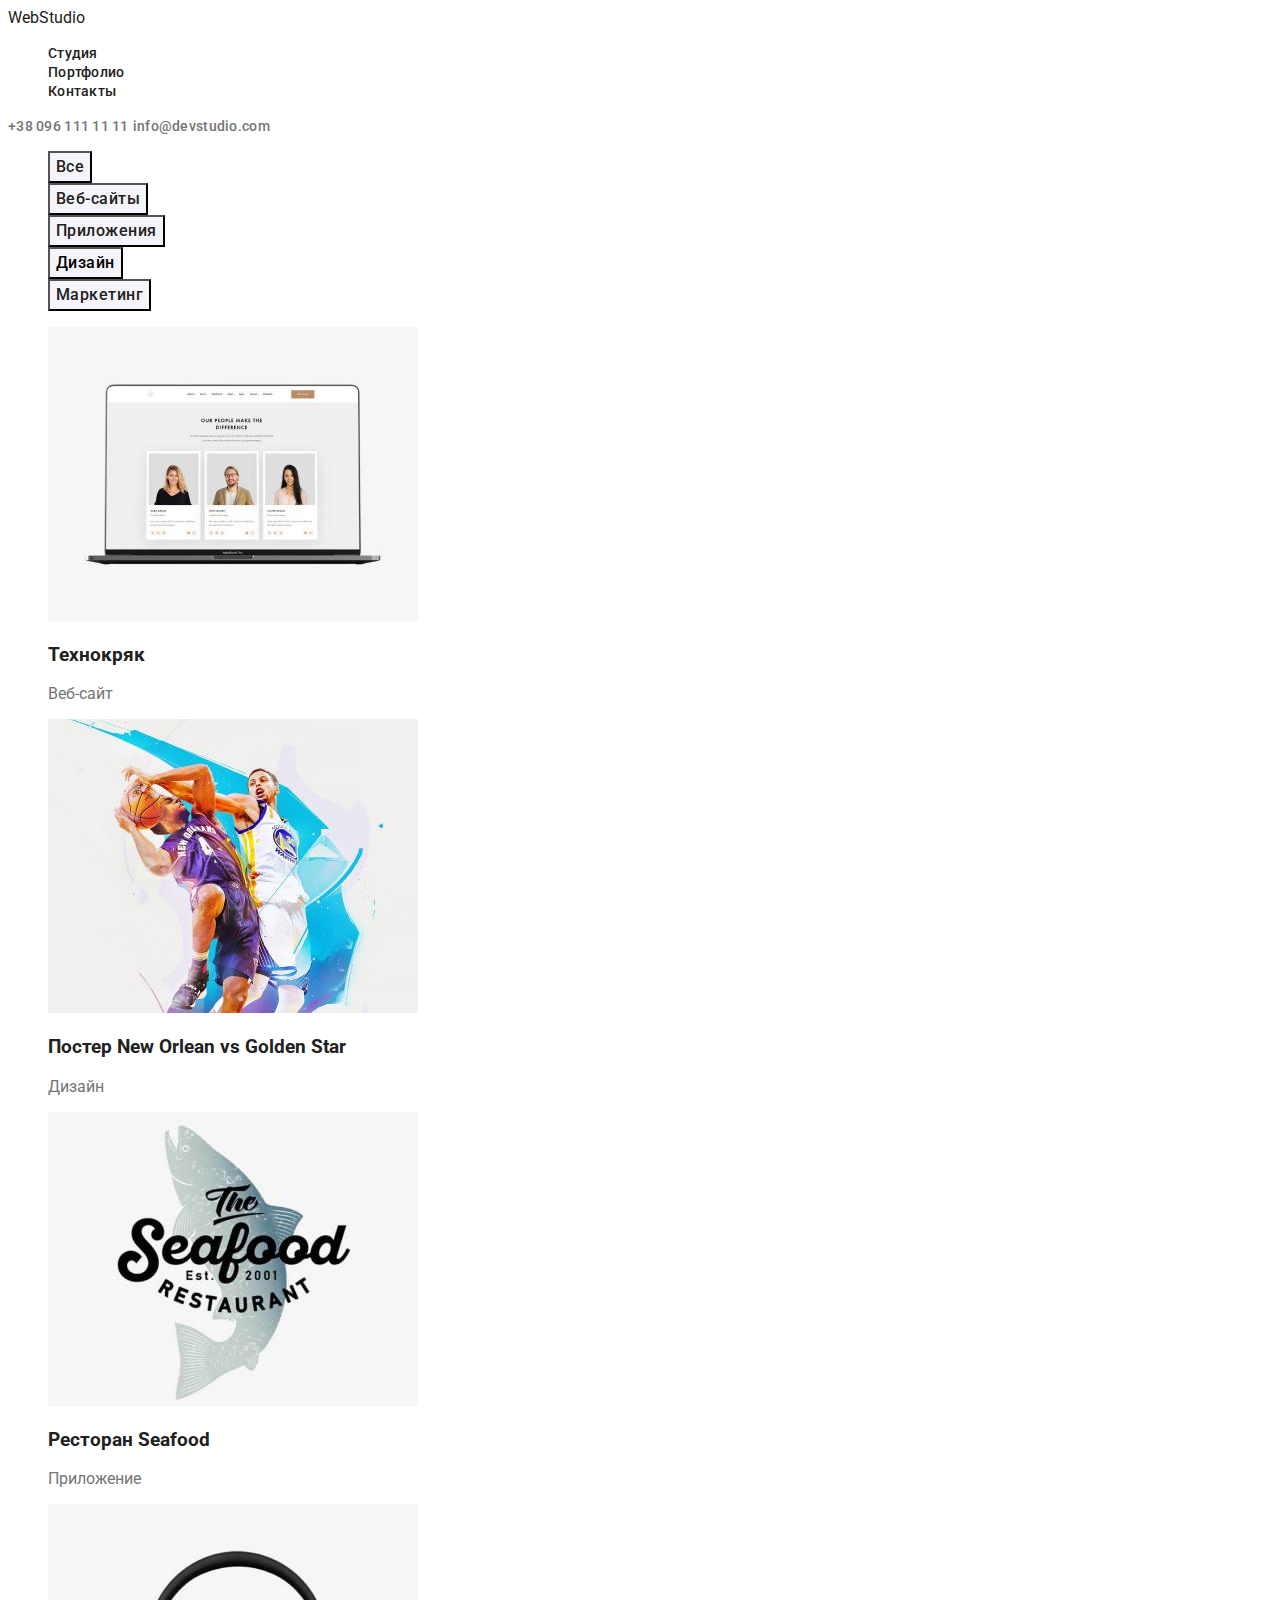
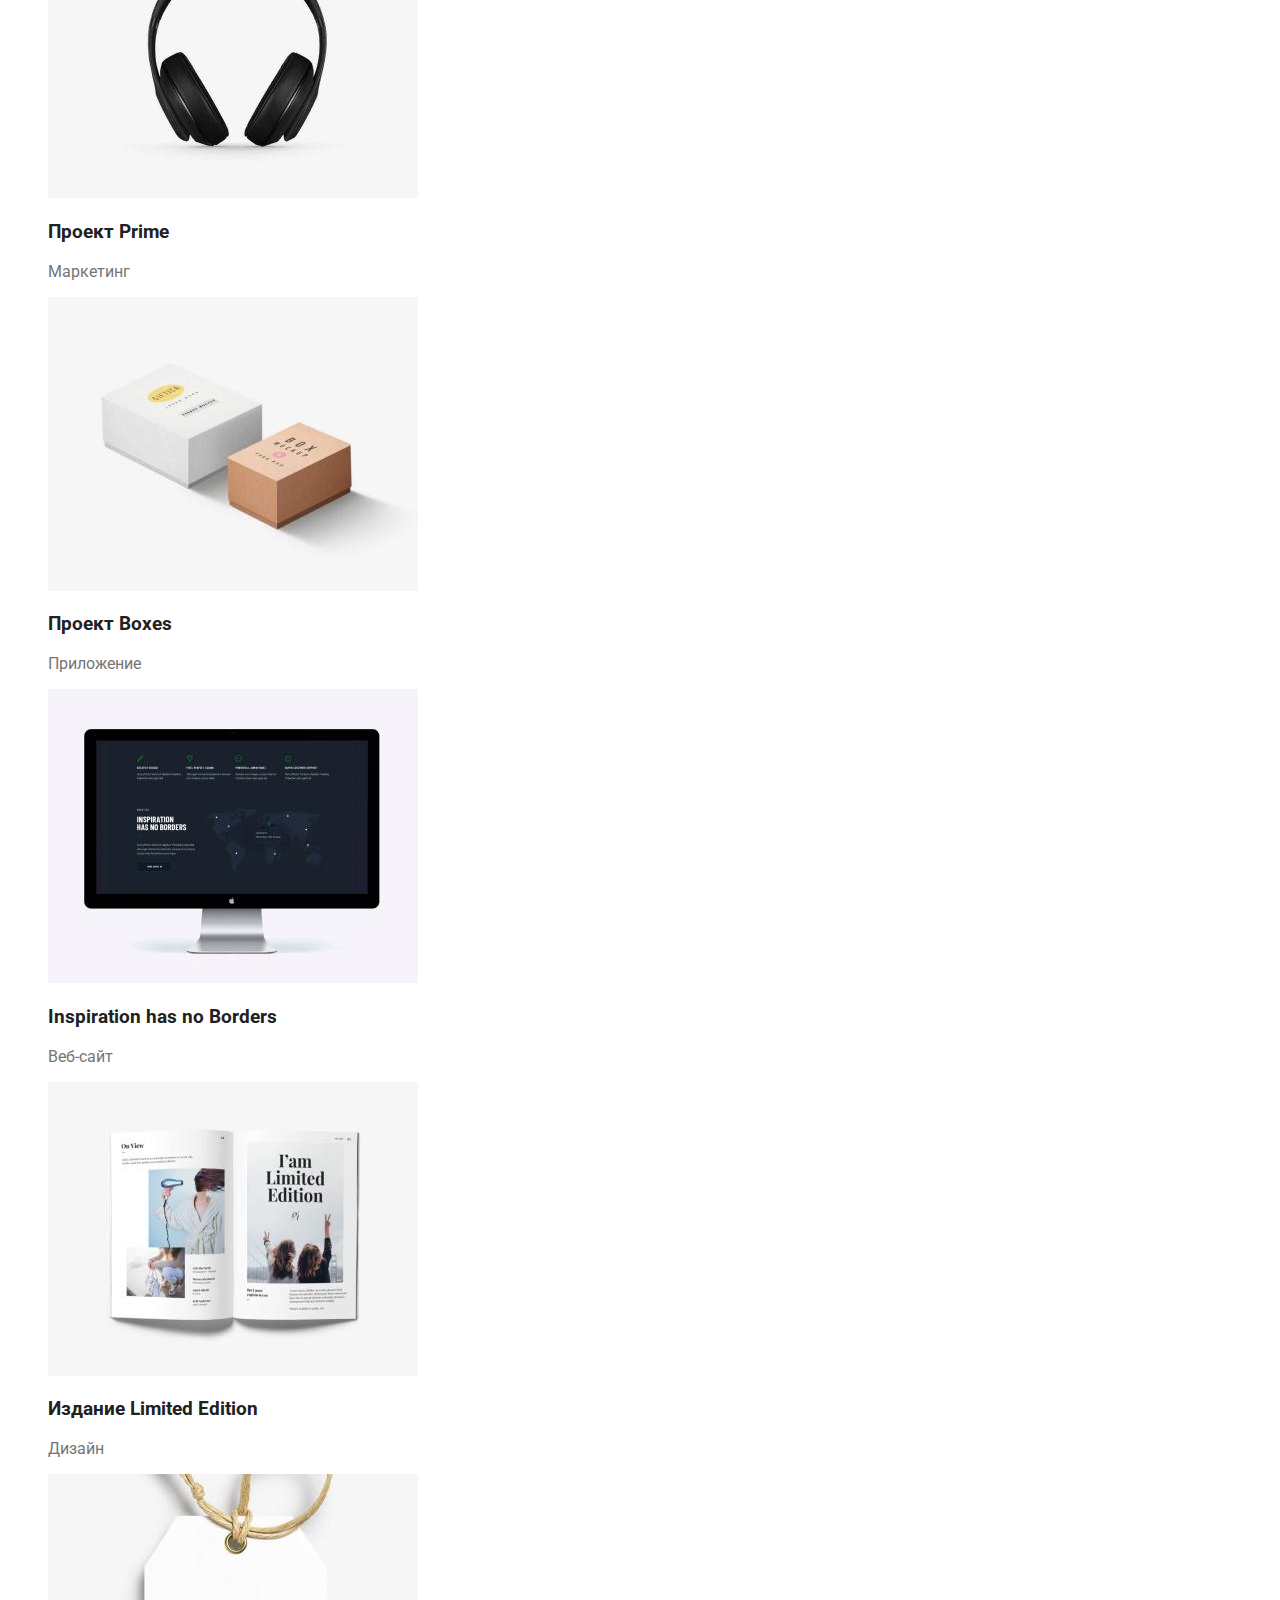
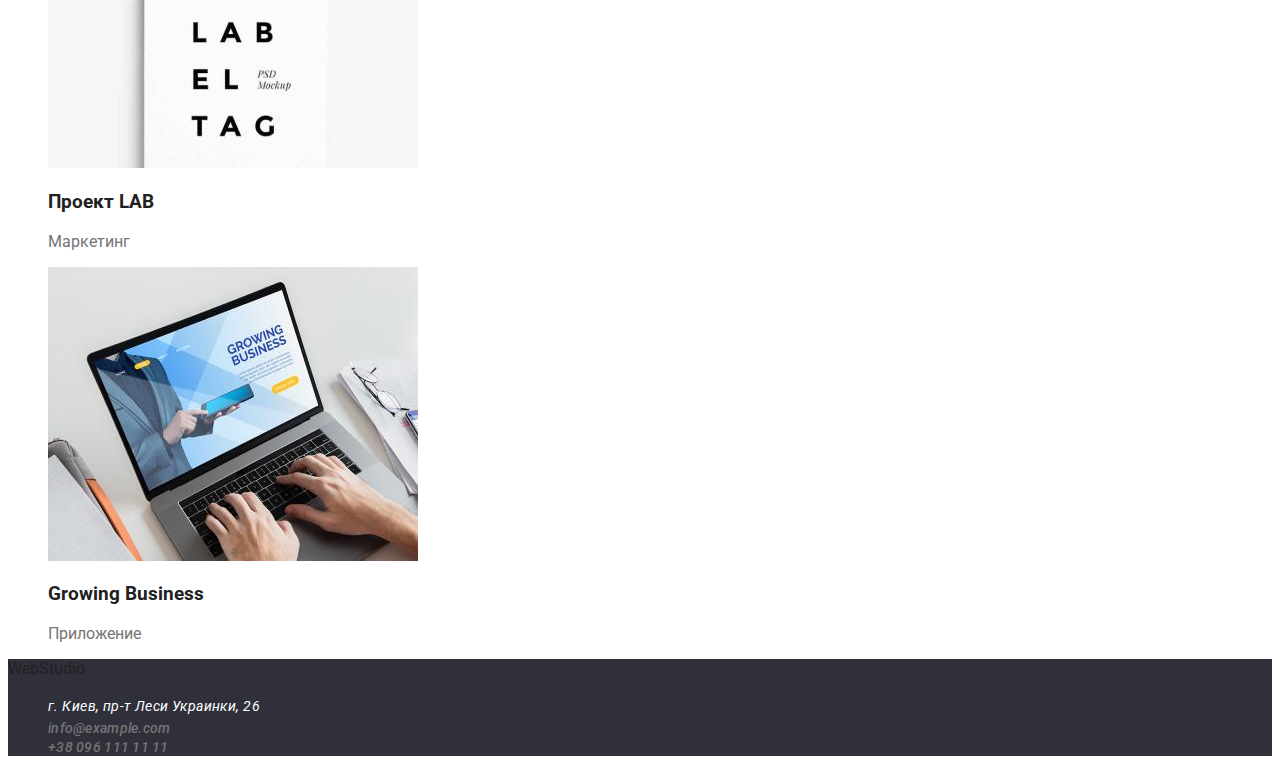
==== portfolio.html @ fa9903e9 "add portfolio.html" ====
<!DOCTYPE html>
<html lang="en">
  <head>
    <meta charset="UTF-8" />
    <meta http-equiv="X-UA-Compatible" content="IE=edge" />
    <meta name="viewport" content="width=device-width, initial-scale=1.0" />
    <title>Портфолио</title>
    <!-- Fonts start -->
    <link rel="preconnect" href="https://fonts.googleapis.com" />
    <link rel="preconnect" href="https://fonts.gstatic.com" crossorigin />
    <link
      href="https://fonts.googleapis.com/css2?family=Raleway:wght@700&family=Roboto:wght@400;500;700;900&display=swap"
      rel="stylesheet"
    />
    <!-- Fonts end -->
    <link rel="stylesheet" href="css/style.css" />
  </head>
  <body>
    <!-- header section -->
    <header class="header">
      <a class="logo link" href="#">WebStudio</a>
      <nav class="header-nav">
        <ul class="header-list list">
          <li class="header-item">
            <a class="header-link link" href="">Студия</a>
          </li>
          <li class="header-item">
            <a class="header-link link" href="">Портфолио</a>
          </li>
          <li class="header-item">
            <a class="header-link link" href="">Контакты</a>
          </li>
        </ul>
      </nav>
      <a class="header-phone link" href="tel:+380961111111">+38 096 111 11 11</a>
      <a class="header-mail link" href="mailto:info@devstudio.com">info@devstudio.com</a>
    </header>
    <!-- main section -->
    <main>
      <!-- hero section -->
      <section class="work">
        <h1 hidden>Portfolio</h1>
        <ul class="btn list">
          <li>
            <button type="button" class="work-btn-item btn-mode-ligh">Все</button>
          </li>
          <li>
            <button type="button" class="work-btn-item btn-mode-ligh">Веб-сайты</button>
          </li>
          <li>
            <button type="button" class="work-btn-item btn-mode-ligh">Приложения</button>
          </li>
          <li>
            <button type="button" class="work-btn-item btn-mode-light">Дизайн</button>
          </li>
          <li>
            <button type="button" class="work-btn-item btn-mode-ligh">Маркетинг</button>
          </li>
        </ul>
        <ul class="work-card list">
          <li class="work-cards">
            <a href="#">
              <img
                src="images/portfolio/laptop.jpg"
                alt="technochryak"
                width="370"
                height="294"
              />
            </a>
            <h3>Технокряк</h3>
            <p>Веб-сайт</p>
          </li>
          <li class="work-cards">
            <a href="#">
              <img
                src="images/portfolio/basketball.jpg"
                alt="poster"
                width="370"
                height="294"
              />
            </a>
            <h3>Постер New Orlean vs Golden Star</h3>
            <p>Дизайн</p>
          </li>
          <li class="work-cards">
            <a href="#">
              <img
                src="images/portfolio/seafood.jpg"
                alt="restourant"
                width="370"
                height="294"
              />
            </a>
            <h3>Ресторан Seafood</h3>
            <p>Приложение</p>
          </li>
          <li class="work-cards">
            <a href="#">
              <img
                src="images/portfolio/headphones.jpg"
                alt="headphones"
                width="370"
                height="294"
              />
            </a>
            <h3>Проект Prime</h3>
            <p>Маркетинг</p>
          </li>
          <li class="work-cards">
            <a href="#">
              <img src="images/portfolio/boxes.jpg" alt="boxes" width="370" height="294" />
            </a>
            <h3>Проект Boxes</h3>
            <p>Приложение</p>
          </li>
          <li class="work-cards">
            <a href="#">
              <img src="images/portfolio/imac.jpg" alt="Inspiration" width="370" height="294" />
            </a>
            <h3>Inspiration has no Borders</h3>
            <p>Веб-сайт</p>
          </li>
          <li class="work-cards">
            <a href="#">
              <img
                src="images/portfolio/limited.jpg"
                alt="limited edition"
                width="370"
                height="294"
              />
            </a>
            <h3>Издание Limited Edition</h3>
            <p>Дизайн</p>
          </li>
          <li class="work-cards">
            <a href="#">
              <img src="images/portfolio/lab.jpg" alt="lab" width="370" height="294" />
            </a>
            <h3>Проект LAB</h3>
            <p>Маркетинг</p>
          </li>
          <li class="work-cards">
            <a href="#">
              <img
                src="images/portfolio/business.jpg"
                alt="growing business"
                width="370"
                height="294"
              />
            </a>
            <h3>Growing Business</h3>
            <p>Приложение</p>
          </li>
        </ul>
      </section>
    </main>
    <!-- footer section -->
    <footer class="footer">
      <a class="logo link" href="#">WebStudio</a>
      <address>
        <ul class="footer-list list">
          <li class="footer-item">
            <a
              class="footer-link link"
              href="https://bit.ly/3pXMvUd"
              target="_blank"
              rel="noopener noreferrer"
              >г. Киев, пр-т Леси Украинки, 26</a
            >
          </li>
          <li class="footer-item">
            <a class="footer-mail link" href="mailto:info@devstudio.com">info@example.com</a>
          </li>
          <li class="footer-item">
            <a class="footer-phone link" href="tel:+380961111111">+38 096 111 11 11</a>
          </li>
        </ul>
      </address>
    </footer>
  </body>
</html>
---- css/style.css ----
:root {
  /* fonts */
  --main-font: 'Roboto', sans-serif;
  --secondary-font: 'Raleway', sans-serif;

  /* text colors */
  --main-txt-cl: #212121;
  --accent-txt-cl: #2196f3;
  --btn-txt-cl: #ffffff;
  --contacts-txt-cl: #757575;
  --title-txt-cl: #e5e5e5;

  /* bg colors */
  --dark-bg-cl: #2f303a;
  --light-bg-cl: #f5f4fa;

  /* others */
}

body {
  font-family: var(--main-font);
  color: var(--main-txt-cl);
}

button {
  font-family: var(--main-font);
}

/* reset styles */
.link {
  text-decoration: none;
  color: currentColor;
}

.list {
  list-style: none;
}

/* base style */

.work-btn-item {
  font-family: inherit;
  font-weight: 500;
  font-size: 16px;
  line-height: calc(26 / 16);
  letter-spacing: 0.03em;
  background-color: var(--light-bg-cl);
  cursor: pointer;
}

.hero-btn {
  font-family: inherit;
  font-weight: 700;
  font-size: 16px;
  line-height: calc(30 / 16);
  letter-spacing: 0.06em;
  background-color: var(--accent-txt-cl);
  color: var(--btn-txt-cl);
  cursor: pointer;
}

.btn-mode-ligh {
  color: var(--main-txt-cl);
}

.hero-btn:hover,
.hero-btn:focus {
}

.work-btn-item:hover,
.work-btn-item:focus {
  background-color: var(--accent-txt-cl);
  color: var(--btn-txt-cl);
}

/* Header section */

.header-link {
  font-weight: 500;
  font-size: 14px;
  line-height: calc(16 / 14);
  letter-spacing: 0.02em;
  color: var(--main-txt-cl);
}

.header-phone:hover,
.header-phone:focus,
.header-mail:hover,
.header-mail:focus,
.header-link:hover,
.header-link:focus {
  color: var(--accent-txt-cl);
}

.header-phone,
.header-mail {
  font-weight: 500;
  font-size: 14px;
  line-height: calc(16 / 14);
  letter-spacing: 0.02em;
  color: var(--contacts-txt-cl);
}

/* hero section */

.hero {
  background-color: var(--dark-bg-cl);
}

.main-title {
  color: var(--title-txt-cl);
}

/* team section */

.team {
  background-color: var(--light-bg-cl);
}

/* about section */

.about h3 {
  color: var(--main-txt-cl);
}

.about p {
  color: var(--contacts-txt-cl);
}

/* team section */

.team h3 {
  color: var(--main-txt-cl);
}

.team p {
  color: var(--contacts-txt-cl);
}

/* work section */

.work h3 {
  color: var(--main-txt-cl);
}

.work p {
  color: var(--contacts-txt-cl);
}

/* footer section */

.footer {
  background-color: var(--dark-bg-cl);
}

.footer-link {
  font-weight: 400;
  font-size: 14px;
  line-height: calc(24 / 14);
  letter-spacing: 0.03em;
  color: var(--btn-txt-cl);
}

.footer-mail:hover,
.footer-mail:focus,
.footer-phone:hover,
.footer-phone:focus,
.footer-link:hover,
.footer-link:focus {
  color: var(--accent-txt-cl);
}

.footer-mail,
.footer-phone {
  font-weight: 500;
  font-size: 14px;
  line-height: calc(16 / 14);
  letter-spacing: 0.02em;
  color: var(--contacts-txt-cl);
}
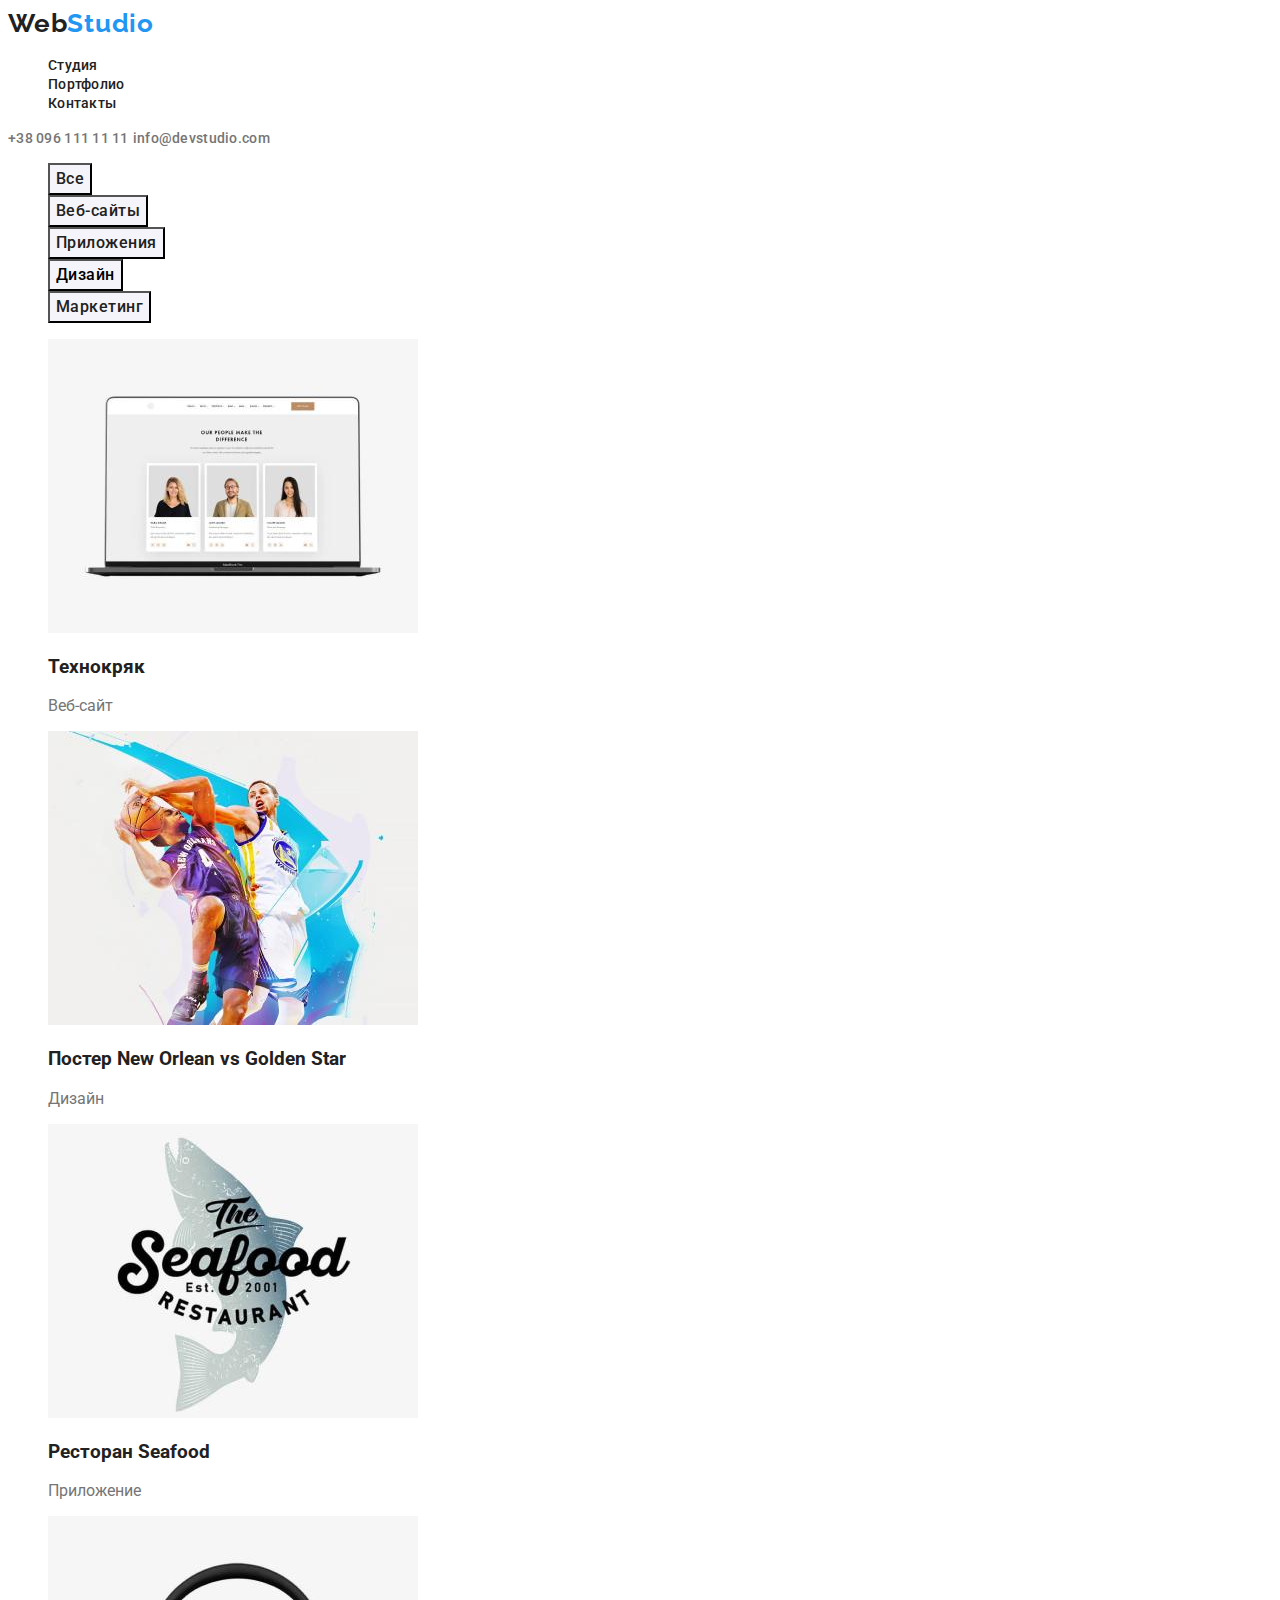
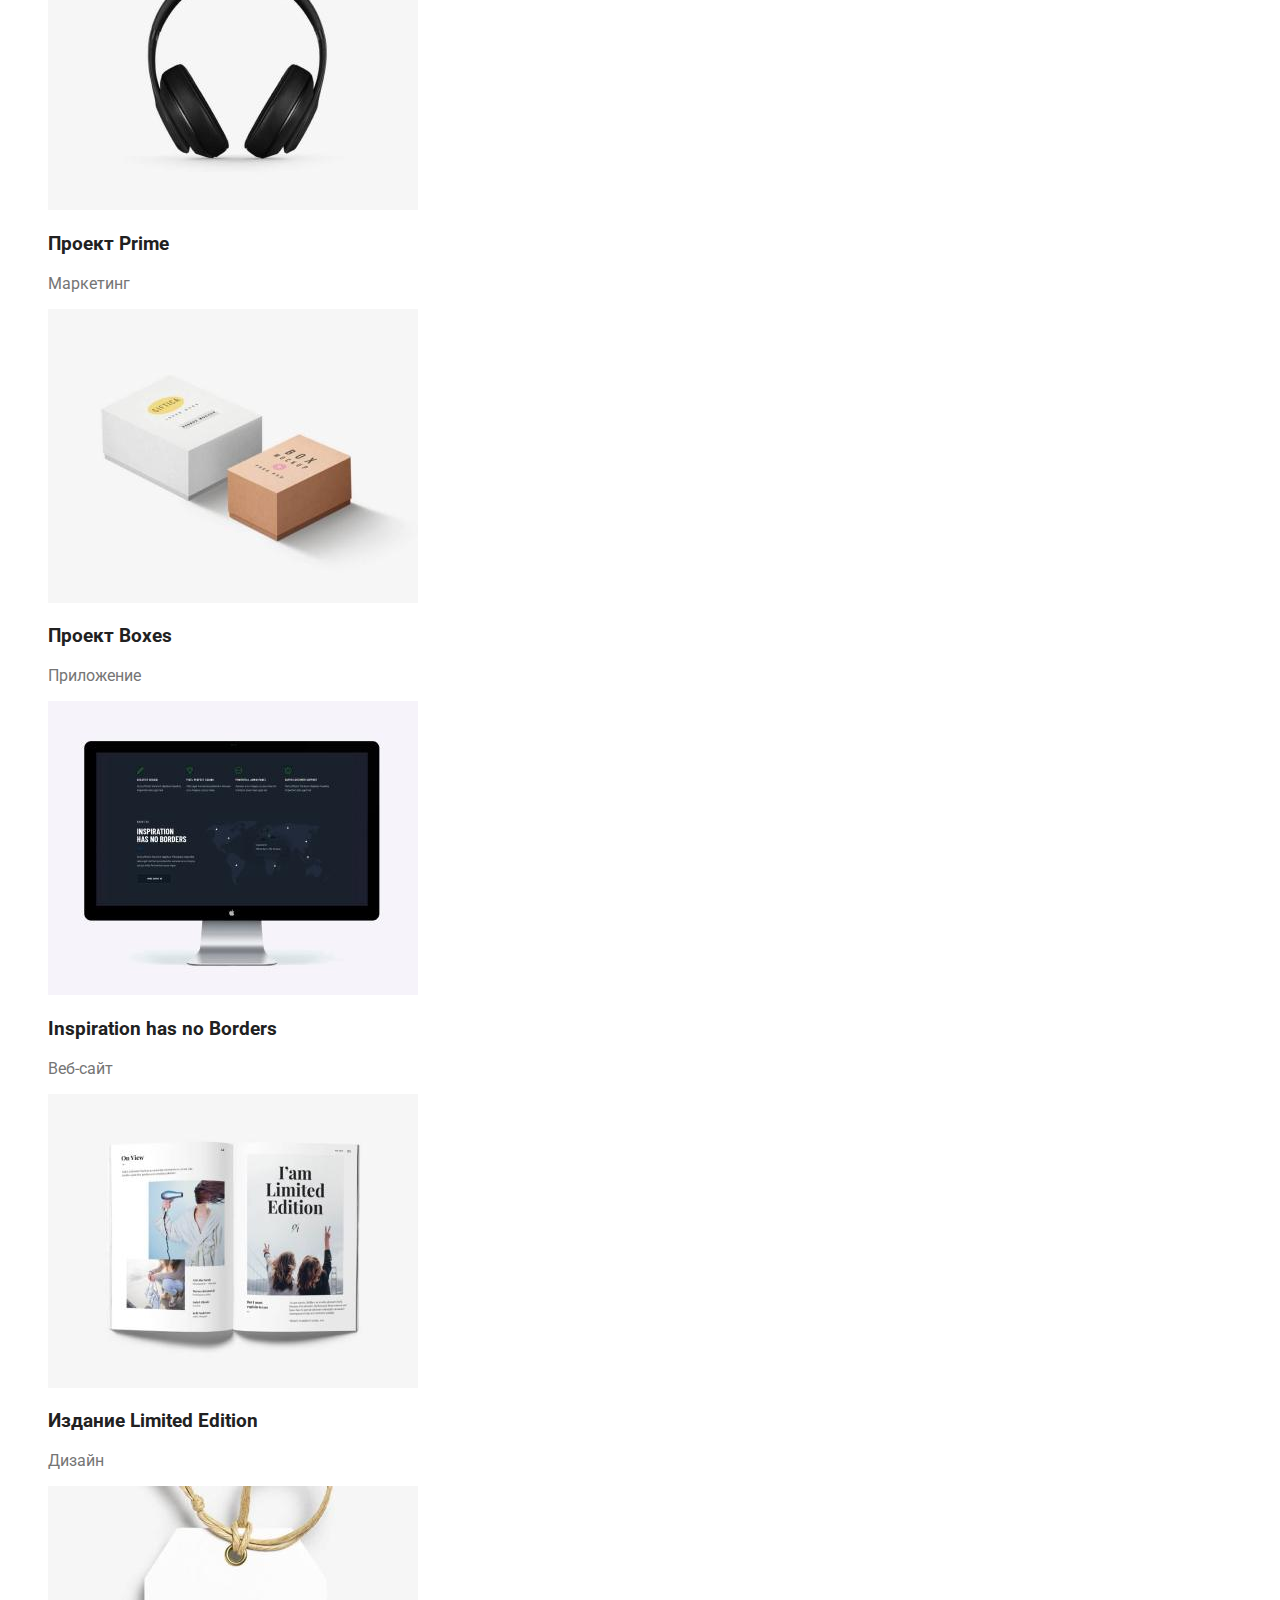
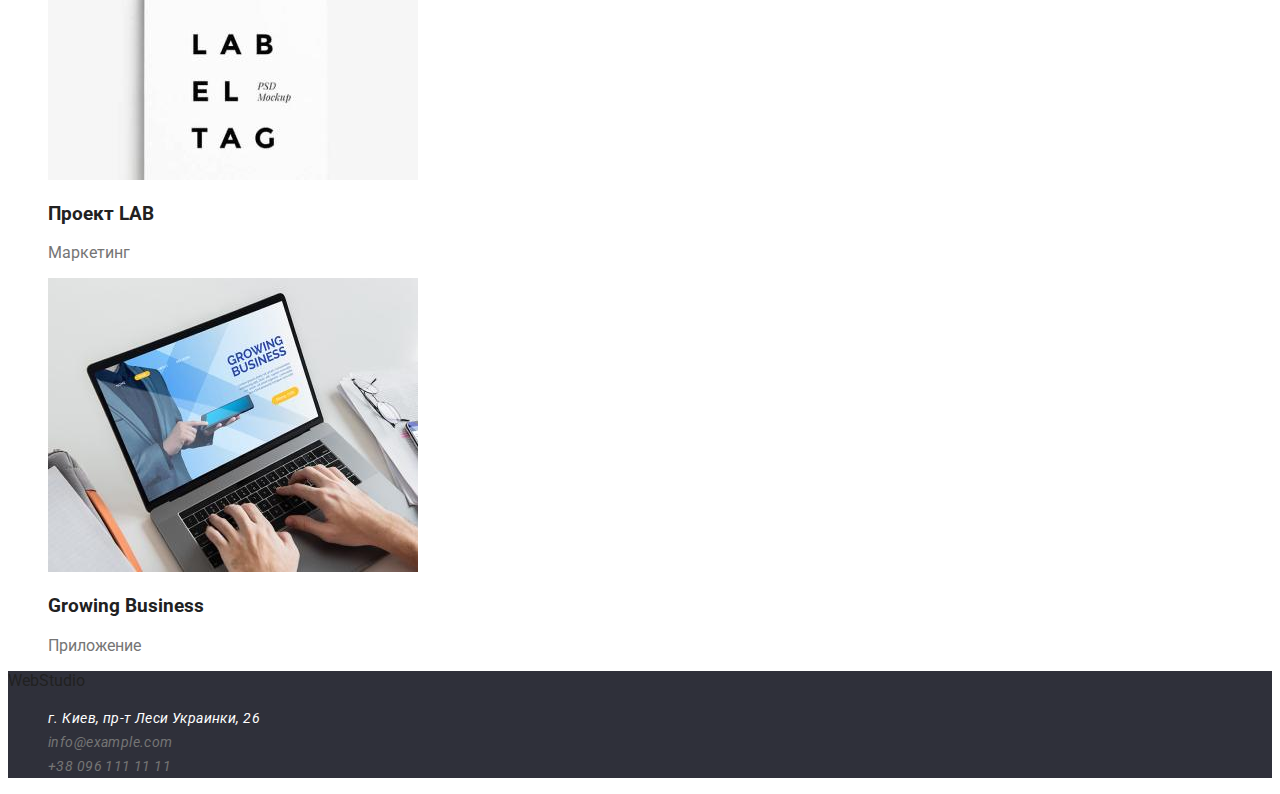
==== commit d51a2dbf: "fixed links" ====
--- a/portfolio.html
+++ b/portfolio.html
@@ -18,14 +18,14 @@
   <body>
     <!-- header section -->
     <header class="header">
-      <a class="logo link" href="#">WebStudio</a>
+      <a class="logo-link link" href="#" lang="en"><span class="logo-accent">Web</span>Studio</a>
       <nav class="header-nav">
         <ul class="header-list list">
           <li class="header-item">
-            <a class="header-link link" href="">Студия</a>
+            <a class="header-link link" href="#studio">Студия</a>
           </li>
           <li class="header-item">
-            <a class="header-link link" href="">Портфолио</a>
+            <a class="header-link link" href="#portfolio" id="portfolio">Портфолио</a>
           </li>
           <li class="header-item">
             <a class="header-link link" href="">Контакты</a>
--- a/css/style.css
+++ b/css/style.css
@@ -14,7 +14,7 @@
   --dark-bg-cl: #2f303a;
   --light-bg-cl: #f5f4fa;
 
-  /* others */
+  /* Others */
 }
 
 body {
@@ -101,6 +101,24 @@
   color: var(--contacts-txt-cl);
 }
 
+
+/* logo section */
+
+.logo-link {
+  font-family: 'Raleway', sans-serif;
+  font-style: normal;
+  font-weight: 700;
+  font-size: 26px;
+  line-height: 1.19;
+  letter-spacing: 0.03em;
+  color: var(--accent-txt-cl);
+  text-decoration: none;
+}
+.logo-accent {
+  color: var(--main-txt-cl);
+}
+
+
 /* hero section */
 
 .hero {
@@ -172,9 +190,9 @@
 
 .footer-mail,
 .footer-phone {
-  font-weight: 500;
+  font-weight: 400;
   font-size: 14px;
-  line-height: calc(16 / 14);
-  letter-spacing: 0.02em;
+  line-height: calc(24 / 14);
+  letter-spacing: 0.03em;
   color: var(--contacts-txt-cl);
 }
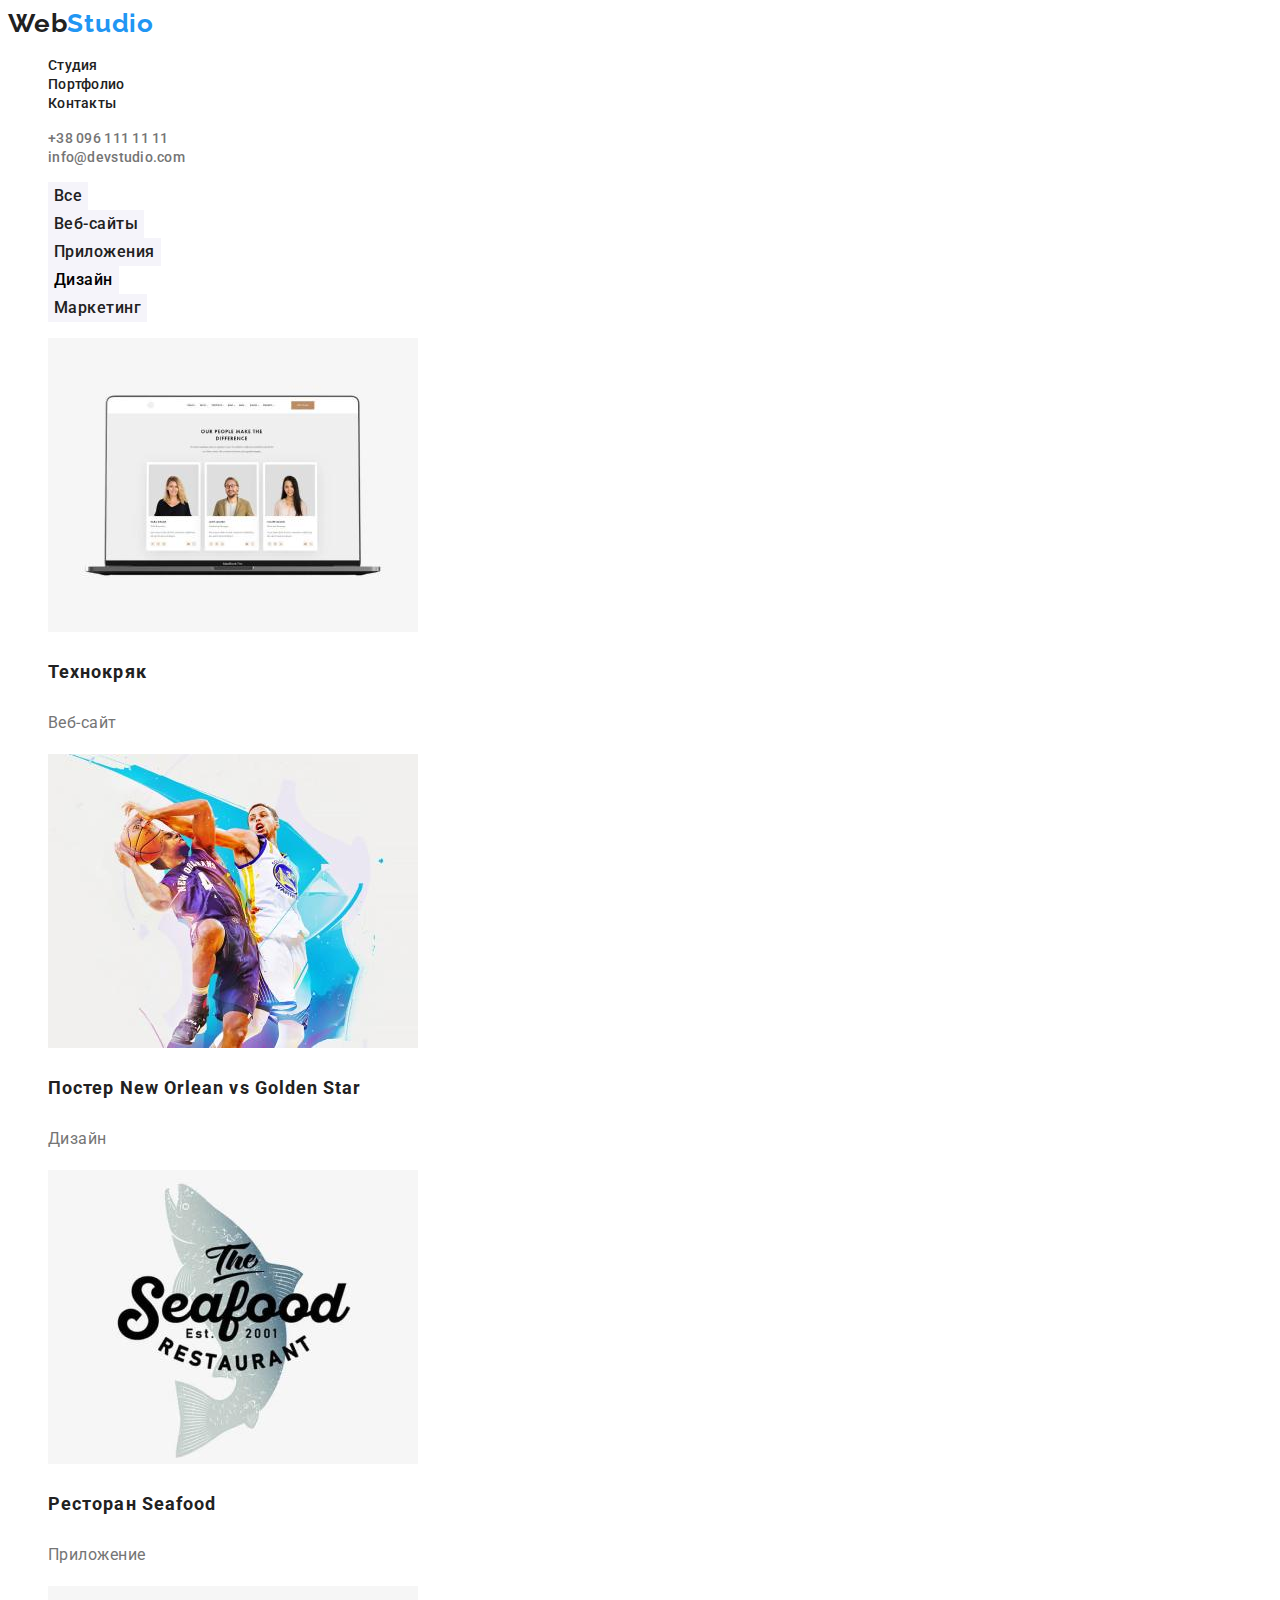
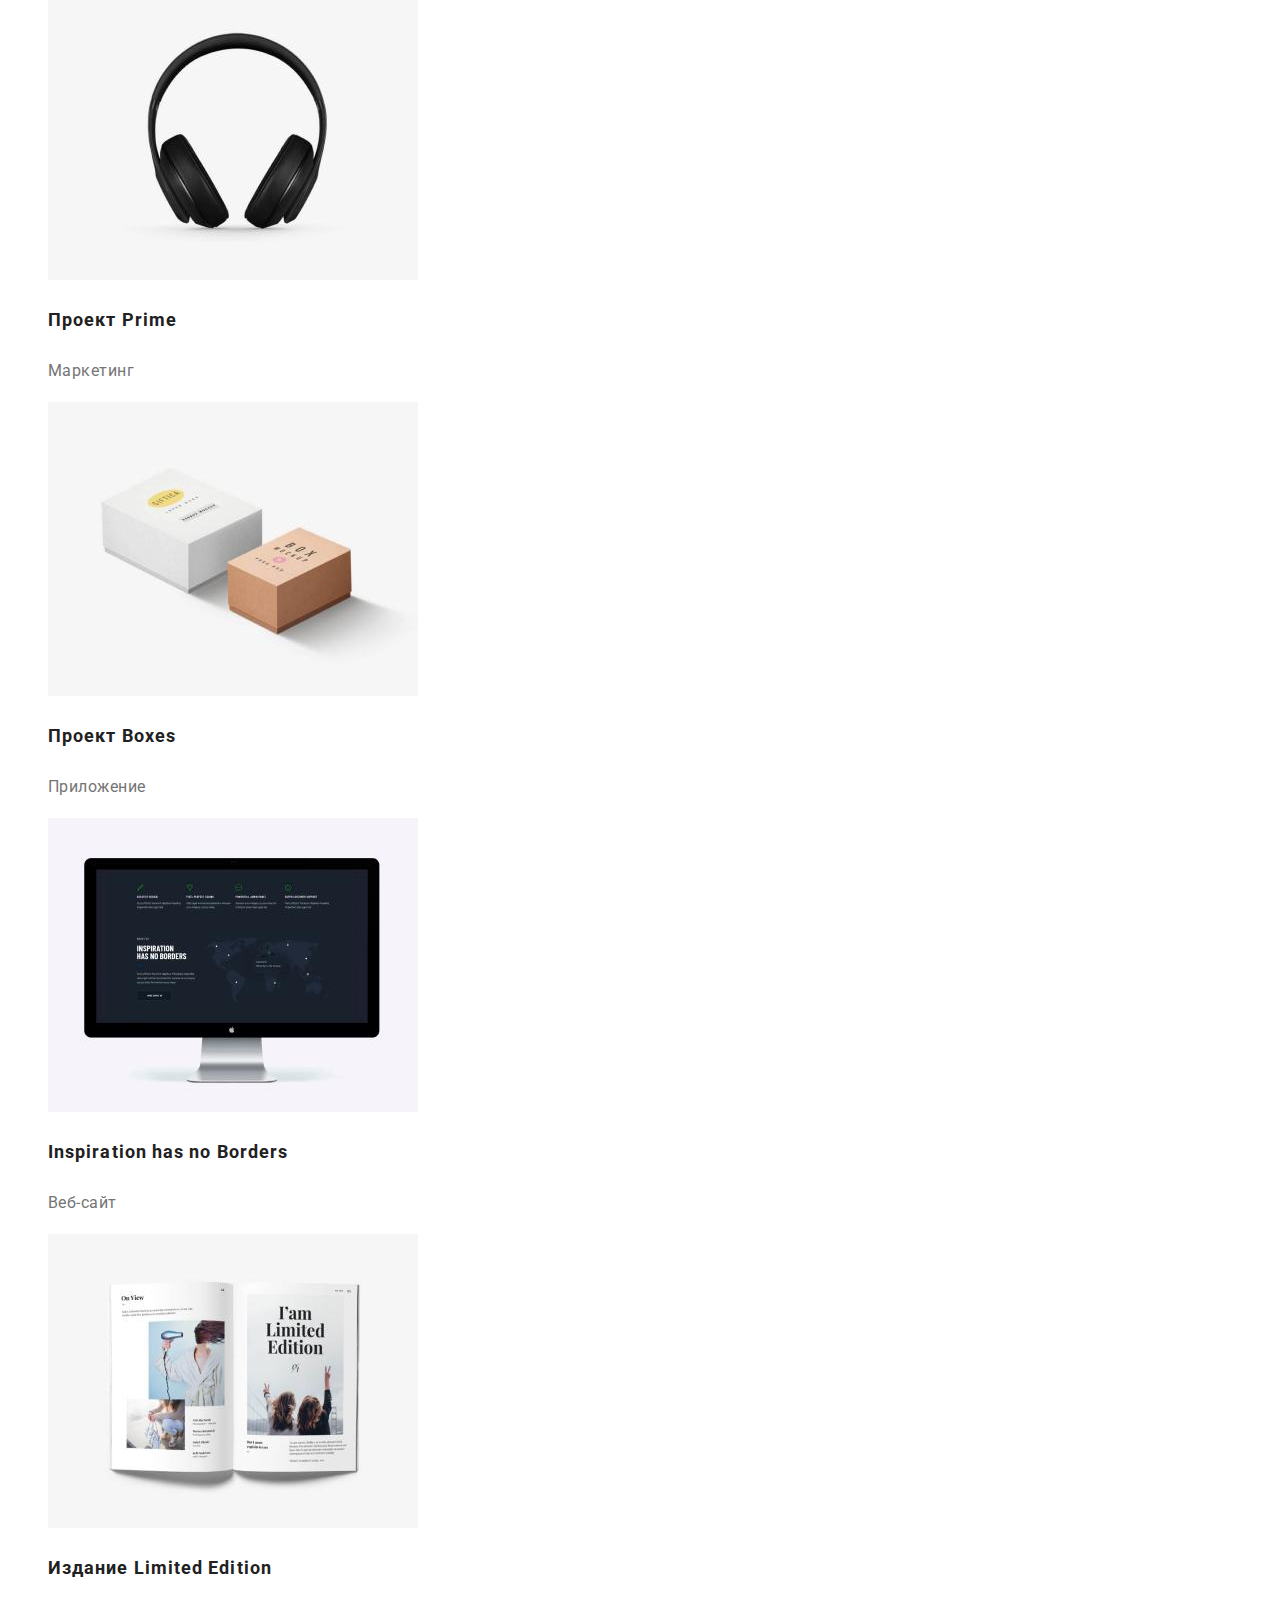
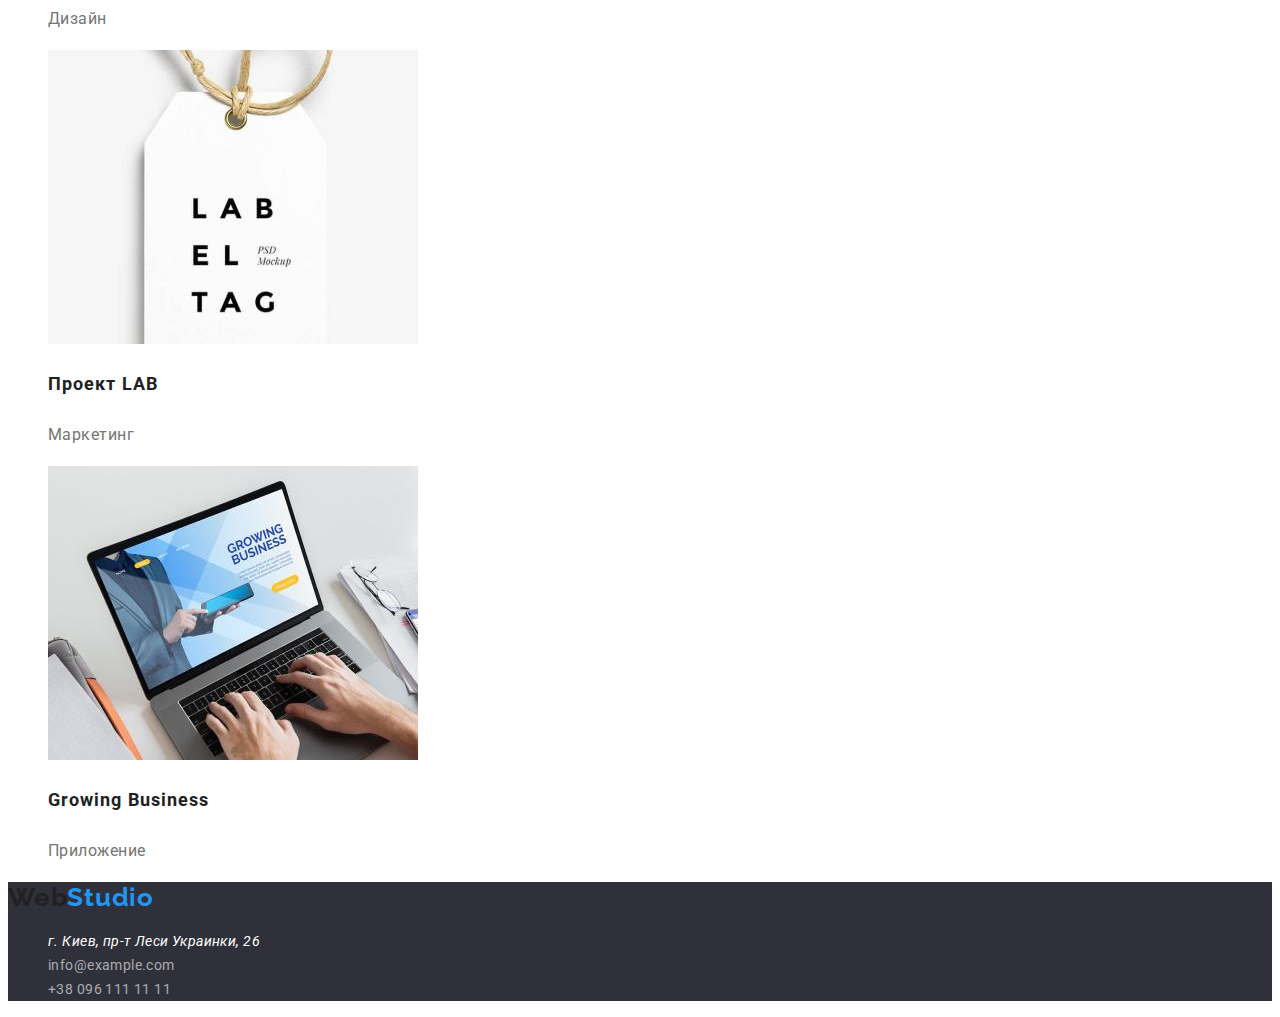
==== commit 7cf1244c: "fixed styles" ====
--- a/portfolio.html
+++ b/portfolio.html
@@ -22,18 +22,20 @@
       <nav class="header-nav">
         <ul class="header-list list">
           <li class="header-item">
-            <a class="header-link link" href="#studio">Студия</a>
+            <a class="header-link link" href="./index.html">Студия</a>
           </li>
           <li class="header-item">
-            <a class="header-link link" href="#portfolio" id="portfolio">Портфолио</a>
+            <a class="header-link link" href="./portfolio.html">Портфолио</a>
           </li>
           <li class="header-item">
-            <a class="header-link link" href="">Контакты</a>
+            <a class="header-link link" href="#contacts">Контакты</a>
           </li>
         </ul>
       </nav>
-      <a class="header-phone link" href="tel:+380961111111">+38 096 111 11 11</a>
-      <a class="header-mail link" href="mailto:info@devstudio.com">info@devstudio.com</a>
+      <ul class="contacts list">
+        <li><a class="header-phone link" href="tel:+380961111111">+38 096 111 11 11</a></li>
+        <li><a class="header-mail link" href="mailto:info@devstudio.com">info@devstudio.com</a></li>
+      </ul>
     </header>
     <!-- main section -->
     <main>
@@ -156,7 +158,7 @@
     </main>
     <!-- footer section -->
     <footer class="footer">
-      <a class="logo link" href="#">WebStudio</a>
+      <a class="logo-link link" href="#" lang="en"><span class="logo-accent">Web</span>Studio</a>
       <address>
         <ul class="footer-list list">
           <li class="footer-item">
--- a/css/style.css
+++ b/css/style.css
@@ -9,6 +9,7 @@
   --btn-txt-cl: #ffffff;
   --contacts-txt-cl: #757575;
   --title-txt-cl: #e5e5e5;
+  --main-title-txt-cl: #E5E5E5;
 
   /* bg colors */
   --dark-bg-cl: #2f303a;
@@ -39,6 +40,7 @@
 /* base style */
 
 .work-btn-item {
+  border: none;
   font-family: inherit;
   font-weight: 500;
   font-size: 16px;
@@ -105,7 +107,7 @@
 /* logo section */
 
 .logo-link {
-  font-family: 'Raleway', sans-serif;
+  font-family: var(--secondary-font);
   font-style: normal;
   font-weight: 700;
   font-size: 26px;
@@ -127,7 +129,17 @@
 
 .main-title {
   color: var(--title-txt-cl);
-}
+  font-family: var(--main-font);
+  font-style: normal;
+  font-weight: 900;
+  font-size: 44px;
+  line-height: calc(60 / 44);
+  text-align: center;
+  letter-spacing: 0.06em;
+  text-transform: uppercase;
+  color: var(--main-title-txt-cl);
+}
+
 
 /* team section */
 
@@ -137,31 +149,91 @@
 
 /* about section */
 
+.about {
+  font-family: var(--main-font);
+  font-style: normal;
+  font-weight: 700;
+  font-size: 36px;
+  line-height: calc(42 /36);
+  text-align: center;
+  letter-spacing: 0.03em;
+}
+
 .about h3 {
+  font-family: var(--main-font);
+  font-style: normal;
+  font-weight: 700;
+  font-size: 14px;
+  line-height: calc(16 / 14);
+  letter-spacing: 0.03em;
+  text-transform: uppercase;
   color: var(--main-txt-cl);
 }
 
 .about p {
+  font-family: var(--main-font);
+  font-style: normal;
+  font-weight: 400;
+  font-size: 14px;
+  line-height: calc(24 / 14);
+  letter-spacing: 0.03em;
   color: var(--contacts-txt-cl);
 }
 
 /* team section */
 
+.team {
+  font-family: var(--main-font);
+  font-style: normal;
+  font-weight: 700;
+  font-size: 36px;
+  line-height: calc(42 / 36);
+  text-align: center;
+  letter-spacing: 0.03em;
+  color: var(--main-txt-cl);
+}
+
 .team h3 {
+  font-family: var(--main-font);
+  font-style: normal;
+  font-weight: 500;
+  font-size: 16px;
+  line-height: calc(19 /16);
+  text-align: center;
+  letter-spacing: 0.03em;
   color: var(--main-txt-cl);
 }
 
 .team p {
+  font-family: var(--main-font);
+  font-style: normal;
+  font-weight: 400;
+  font-size: 16px;
+  line-height: calc(19 / 16);
+  text-align: center;
+  letter-spacing: 0.03em;
   color: var(--contacts-txt-cl);
 }
 
 /* work section */
 
 .work h3 {
+  font-family: var(--main-font);
+  font-style: normal;
+  font-weight: 700;
+  font-size: 18px;
+  line-height: calc(36 / 18);
+  letter-spacing: 0.06em;
   color: var(--main-txt-cl);
 }
 
 .work p {
+  font-family: var(--main-font);
+  font-style: normal;
+  font-weight: 400;
+  font-size: 16px;
+  line-height: calc(30 / 16);
+  letter-spacing: 0.03em;
   color: var(--contacts-txt-cl);
 }
 
@@ -190,9 +262,11 @@
 
 .footer-mail,
 .footer-phone {
-  font-weight: 400;
-  font-size: 14px;
-  line-height: calc(24 / 14);
-  letter-spacing: 0.03em;
-  color: var(--contacts-txt-cl);
-}
+  font-family: var(--main-font);
+  font-style: normal;
+  font-weight: 400;
+  font-size: 14px;
+  line-height: calc(24 /14);
+  letter-spacing: 0.03em;
+  color: rgba(255, 255, 255, 0.6);
+}
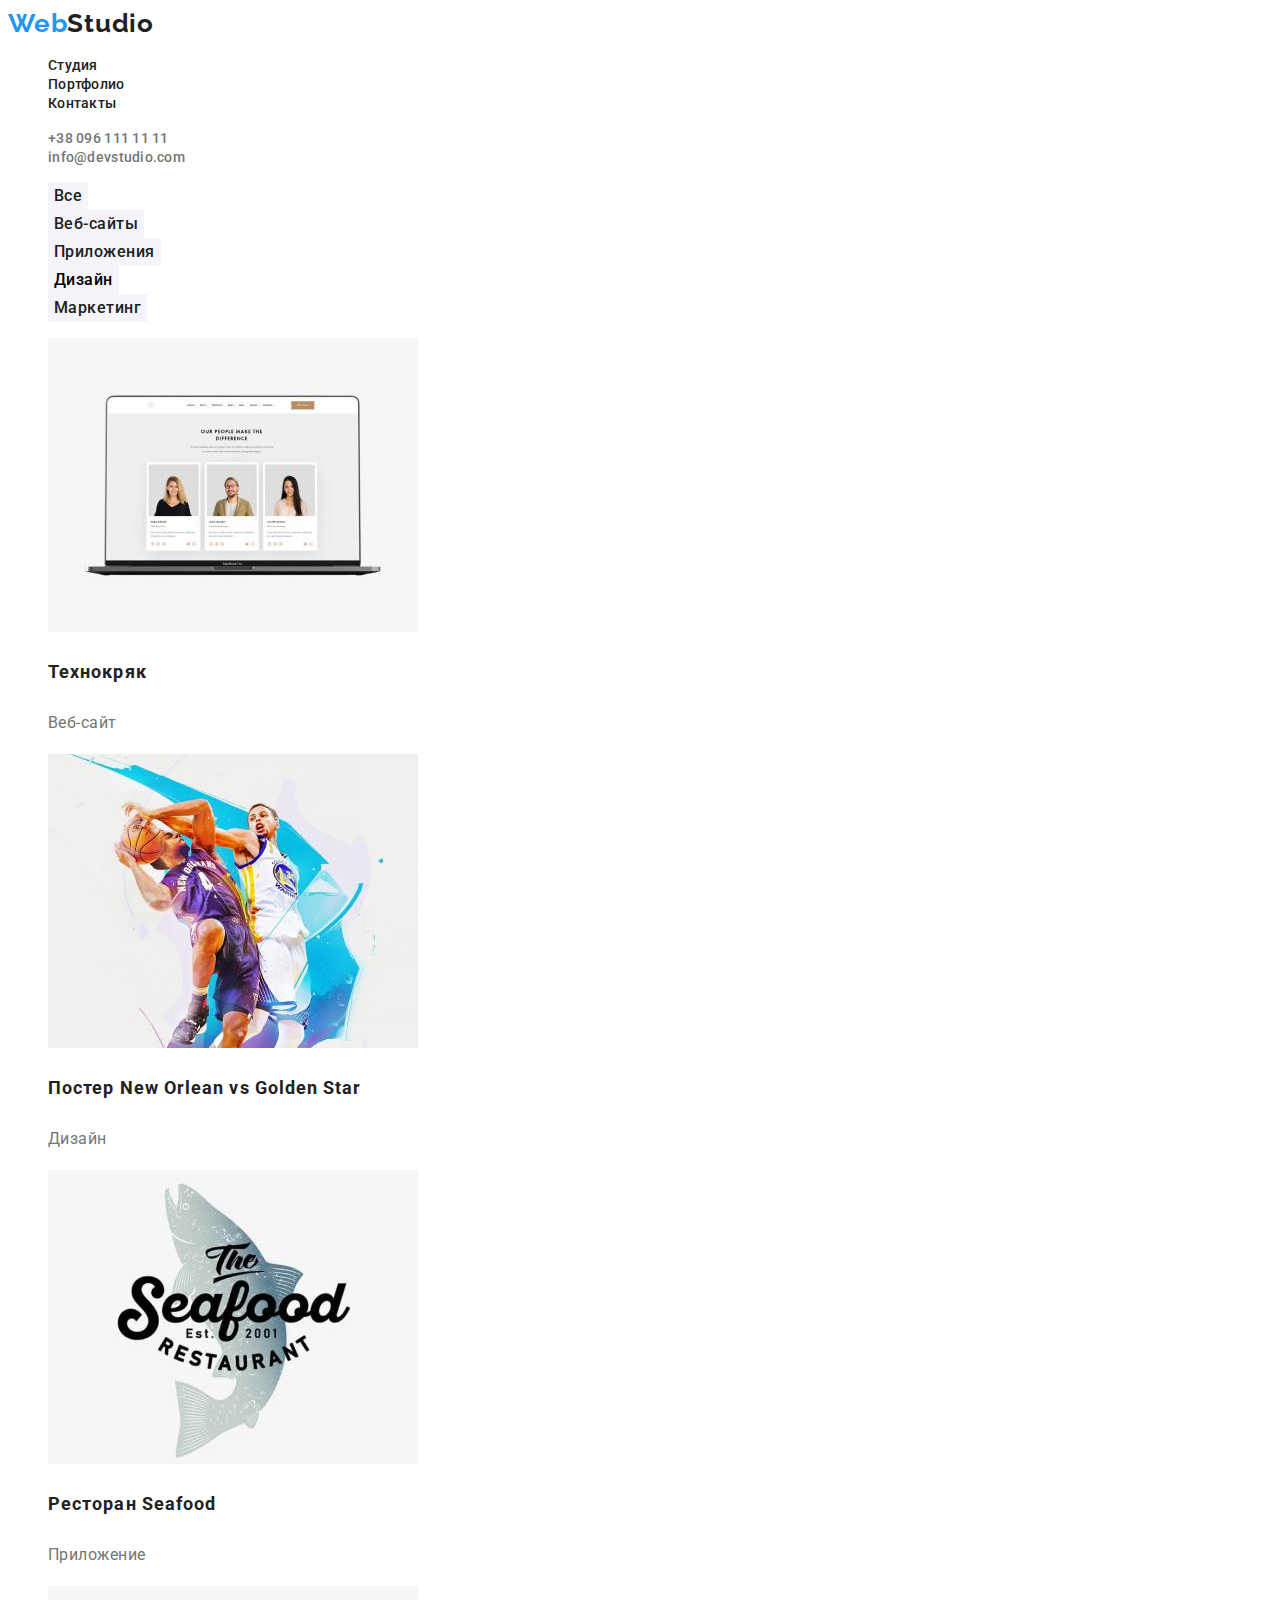
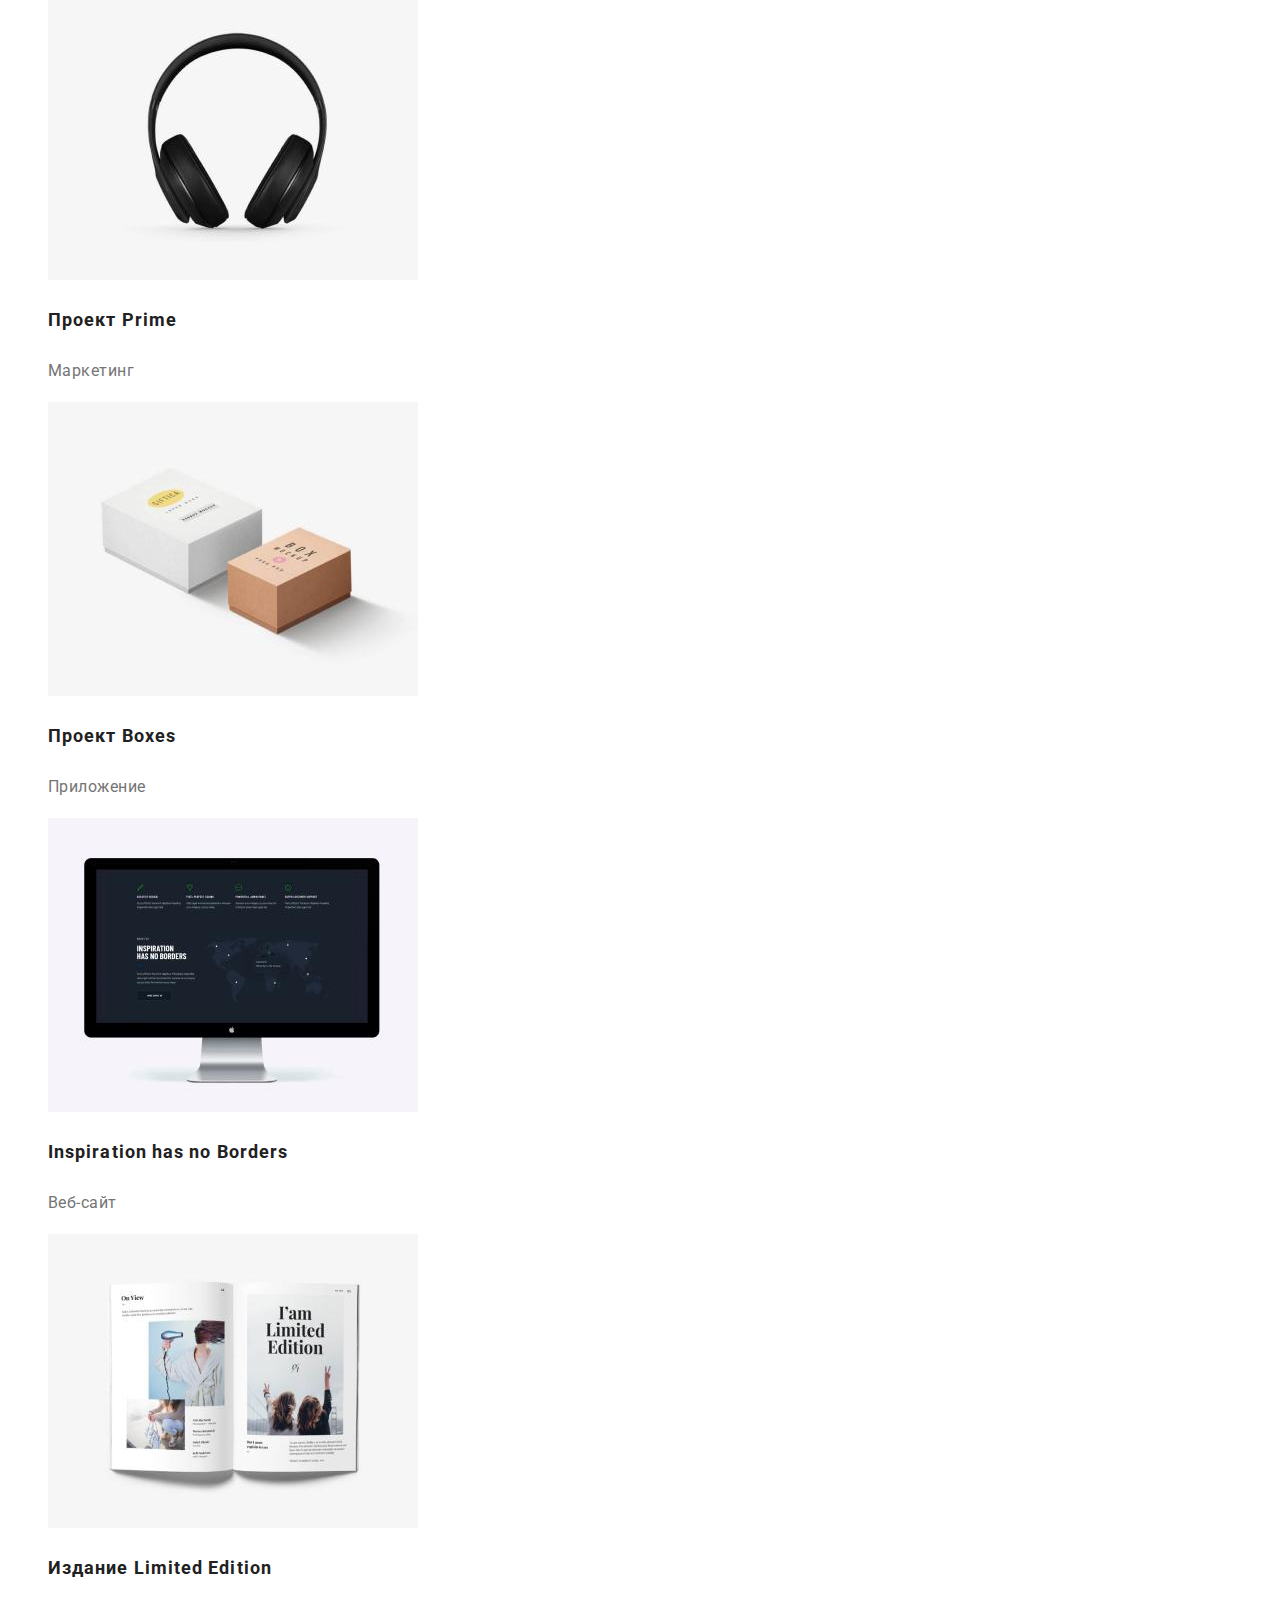
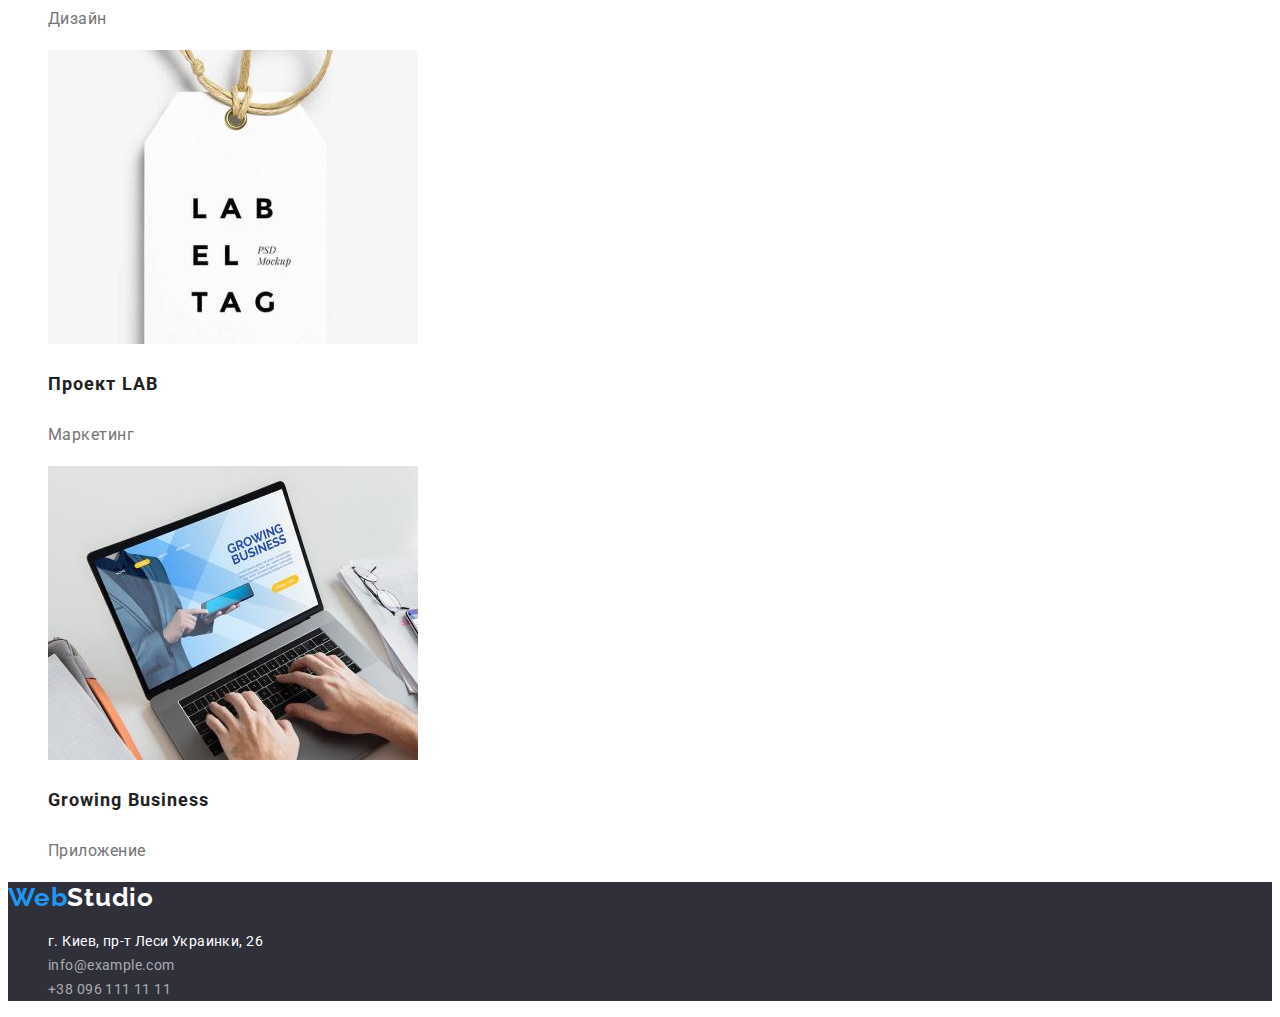
==== commit 8b6d5606: "add footer" ====
--- a/portfolio.html
+++ b/portfolio.html
@@ -158,7 +158,7 @@
     </main>
     <!-- footer section -->
     <footer class="footer">
-      <a class="logo-link link" href="#" lang="en"><span class="logo-accent">Web</span>Studio</a>
+      <a class="footer-logo-link link" href="#" lang="en"><span class="footer-logo-accent">Web</span>Studio</a>
       <address>
         <ul class="footer-list list">
           <li class="footer-item">
--- a/css/style.css
+++ b/css/style.css
@@ -78,6 +78,7 @@
 /* Header section */
 
 .header-link {
+  font-family: var(--main-font);
   font-weight: 500;
   font-size: 14px;
   line-height: calc(16 / 14);
@@ -113,11 +114,11 @@
   font-size: 26px;
   line-height: 1.19;
   letter-spacing: 0.03em;
-  color: var(--accent-txt-cl);
+  color: var(--main-txt-cl);
   text-decoration: none;
 }
 .logo-accent {
-  color: var(--main-txt-cl);
+  color: var(--accent-txt-cl);
 }
 
 
@@ -149,7 +150,8 @@
 
 /* about section */
 
-.about {
+
+.about-description {
   font-family: var(--main-font);
   font-style: normal;
   font-weight: 700;
@@ -239,8 +241,31 @@
 
 /* footer section */
 
+.footer-logo-link {
+  font-family: var(--secondary-font);
+  font-style: normal;
+  font-weight: 700;
+  font-size: 26px;
+  line-height: calc(31 / 26);
+  letter-spacing: 0.03em;
+  color: var(--btn-txt-cl);
+}
+
+.footer-logo-accent {
+  color: var(--accent-txt-cl);
+}
+
 .footer {
   background-color: var(--dark-bg-cl);
+}
+
+.footer-item {
+  font-family: var(--main-font);
+  font-style: normal;
+  font-weight: 400;
+  font-size: 14px;
+  line-height: calc(24 / 14);
+  letter-spacing: 0.03em;
 }
 
 .footer-link {
